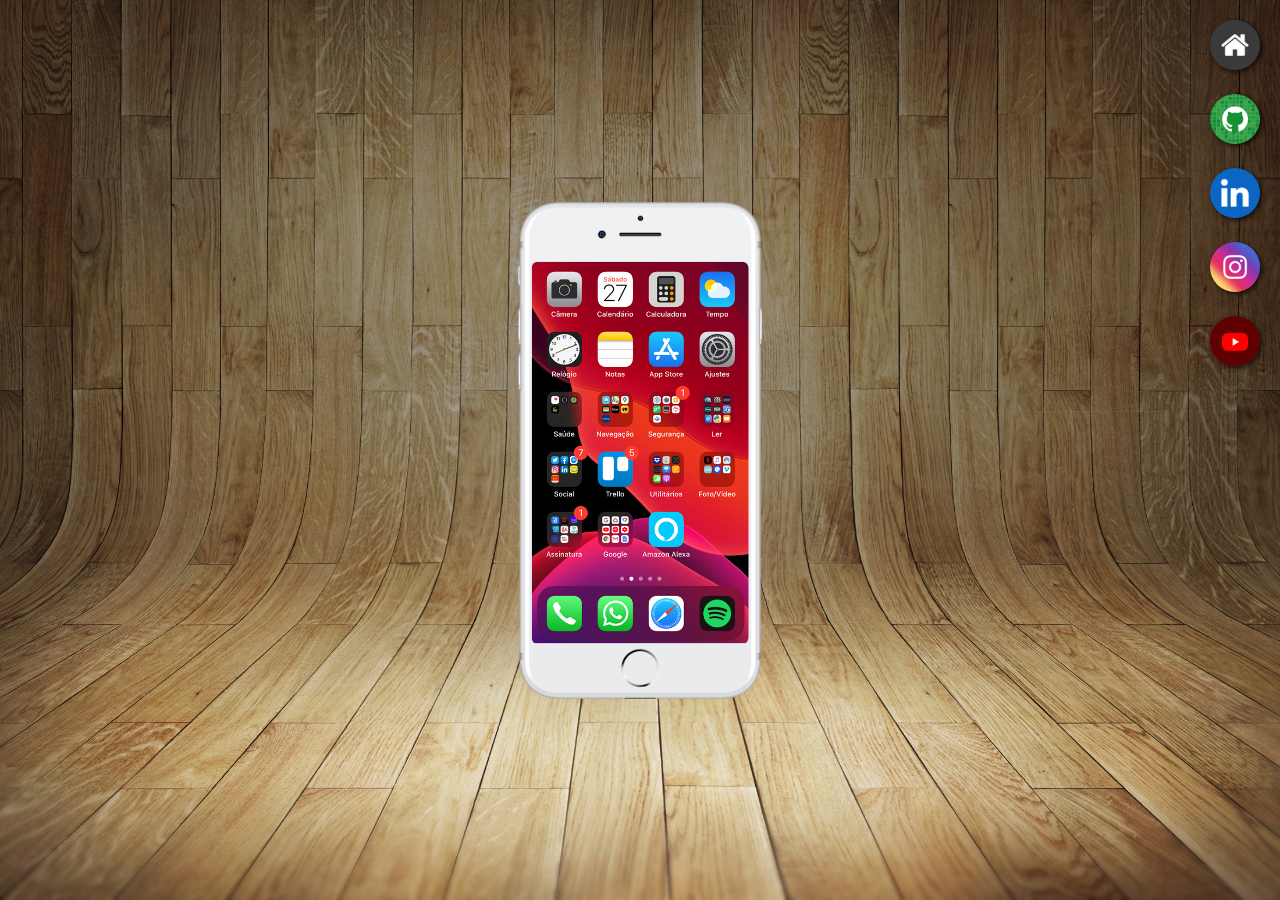
==== index.html @ 380fff1a "Initial commit" ====
<!DOCTYPE html>
<html lang="en">
<head>
    <meta charset="UTF-8">
    <meta name="viewport" content="width=device-width, initial-scale=1.0">
    <link rel="shortcut icon" href="favicon.ico" type="image/x-icon">
    <title>Projeto redes sociais</title>

    <link rel="stylesheet" href="estilos/style.css">

</head>
<body>
    <main>

        <section id="telefone"> 
           <iframe src="home.html" frameborder="0" name="tela" id="tela">
             Seu navegador não é compatível com este conteudo
           </iframe>
        </section>

        <section id="redes-sociais">
            <a href="home.html" target="tela"><img src="imagens/logo-home.jpg" alt="home"> </a>

            <a href="github.html" target="tela"><img src="imagens/logo-github.jpg " alt="github"></a>

            <a href="linkedin.html" target="tela"><img src="imagens/logo-linkedin.jpg" alt="linkedin"></a>

            <a href="instagram.html" target="tela"><img src="imagens/logo-instagram.jpg" alt="instagram"></a> 

            <a href="youtube.html" target="tela"><img src="imagens/logo-youtube.jpg" alt="facebook"></a>
            
            
        </section>
    </main>

    
</body>
</html>
---- estilos/style.css ----
@charset 'UTF-8';

*{
    font-family: Arial, Helvetica, sans-serif;
    margin: 0px;
    padding: 0px;

}

html, body{
    height: 100vh;
    width: 100vw;
}

body{
    background-image: url('../imagens/fundo-madeira.jpg');
    background-repeat: no-repeat;
    background-position:bottom center;
    background-size: cover;
    background-attachment: fixed;

}

main{
    height: 100vh;
    position: relative;
}

section#telefone{

    position: absolute;
    top: 50%;
    left: 50%;
    transform: translate(-50%, -50%);

    height: 627px;
    width: 311px;

    background-image: url('../imagens/frame-iphone.png');
    background-repeat: no-repeat;
    background-size: 80%;
    background-position: center;
    
}

iframe#tela{
    position: relative;
    top: 20%;
    left: 15%;

    width: 70%;
    height: 61%;

    border-radius: 7px;
   
}

section#redes-sociais{
    float: right;
    display: flex;
    flex-direction: column;
    padding: 10px;
}

section#redes-sociais img{
    width: 50px;
    margin: 10px;
    

    border-radius: 50%;
    box-shadow: 2px 2px 5px rgba(0, 0, 0, 0.722);
    box-sizing: border-box;
}

section#redes-sociais img:hover{
    border: 2px solid rgba(255, 255, 255, 0.604);
    transition-duration: 0.1s;
    box-shadow: 5px 5px 10px black;
    transform: scale(95%);

}
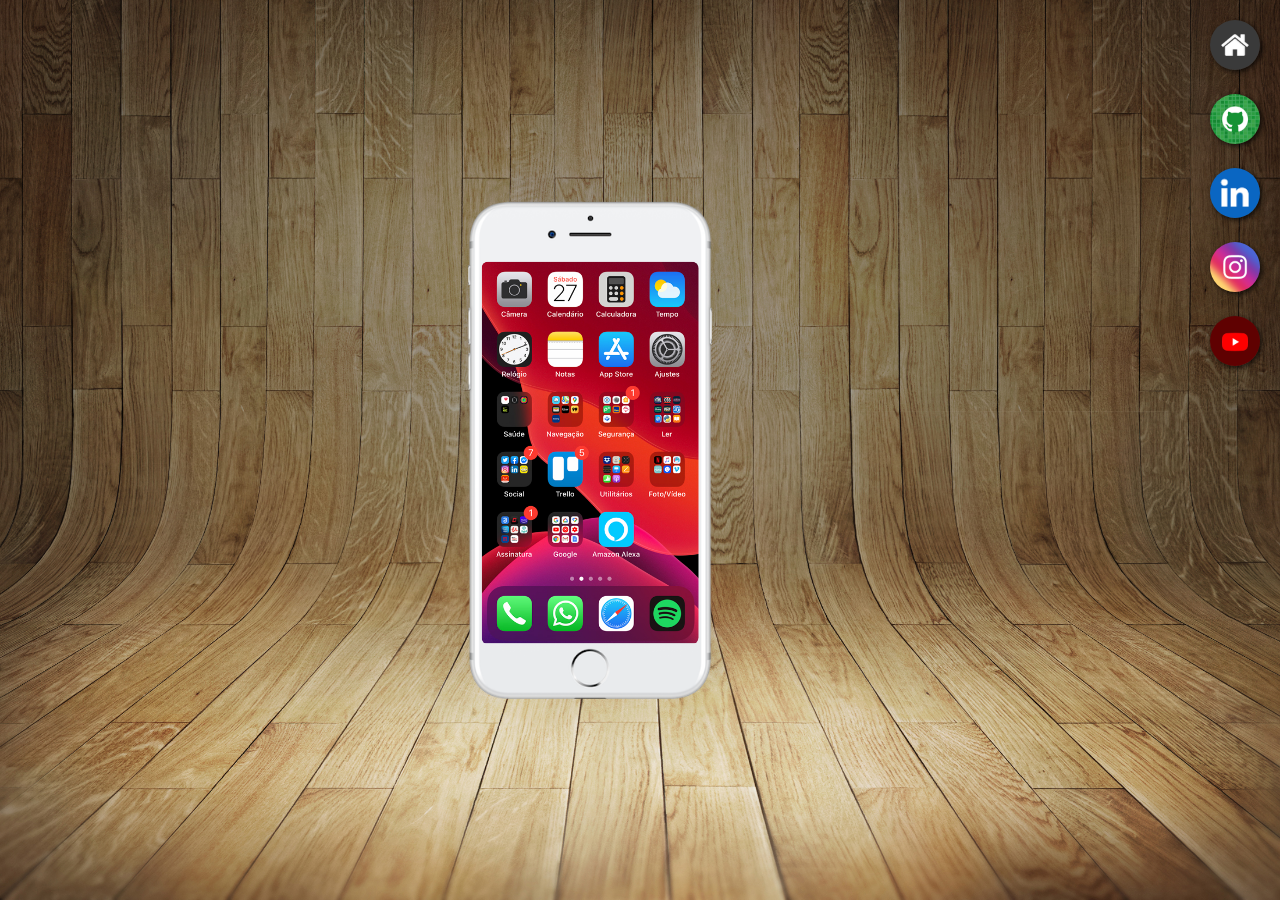
==== commit bebdc9d9: "edição" ====
--- a/index.html
+++ b/index.html
@@ -1,5 +1,5 @@
 <!DOCTYPE html>
-<html lang="en">
+<html lang="pt-br">
 <head>
     <meta charset="UTF-8">
     <meta name="viewport" content="width=device-width, initial-scale=1.0">
--- a/estilos/style.css
+++ b/estilos/style.css
@@ -24,6 +24,12 @@
 main{
     height: 100vh;
     position: relative;
+
+    display: grid;
+    grid-template-columns: 13fr;
+    grid-gap: 10px;
+    
+    
 }
 
 section#telefone{
@@ -41,6 +47,8 @@
     background-size: 80%;
     background-position: center;
     
+    grid-column: 1 / 2;
+    grid-row: 1 / 2;
 }
 
 iframe#tela{
@@ -60,6 +68,10 @@
     display: flex;
     flex-direction: column;
     padding: 10px;
+
+    grid-column: 2 / 3;
+    grid-row: 1 / 2;
+
 }
 
 section#redes-sociais img{
@@ -80,8 +92,3 @@
 
 }
 
-
-
-
-
-
